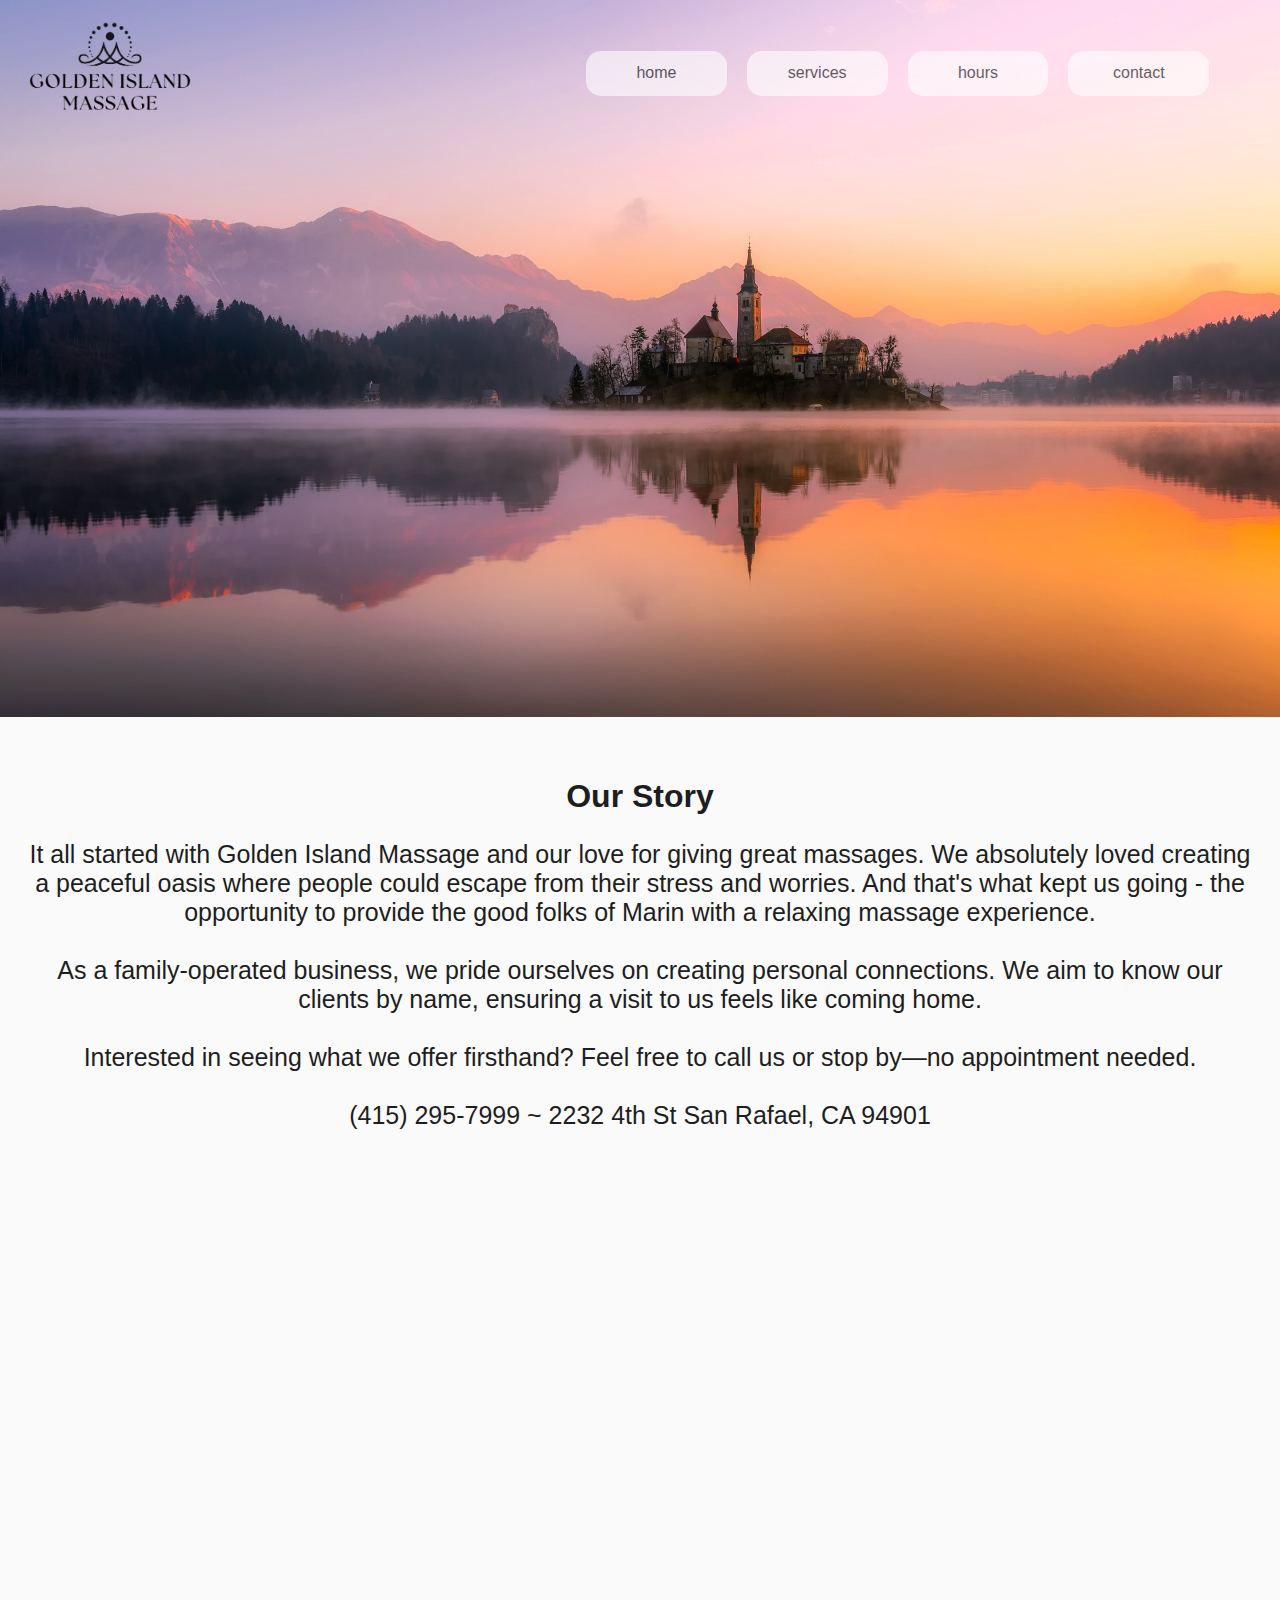
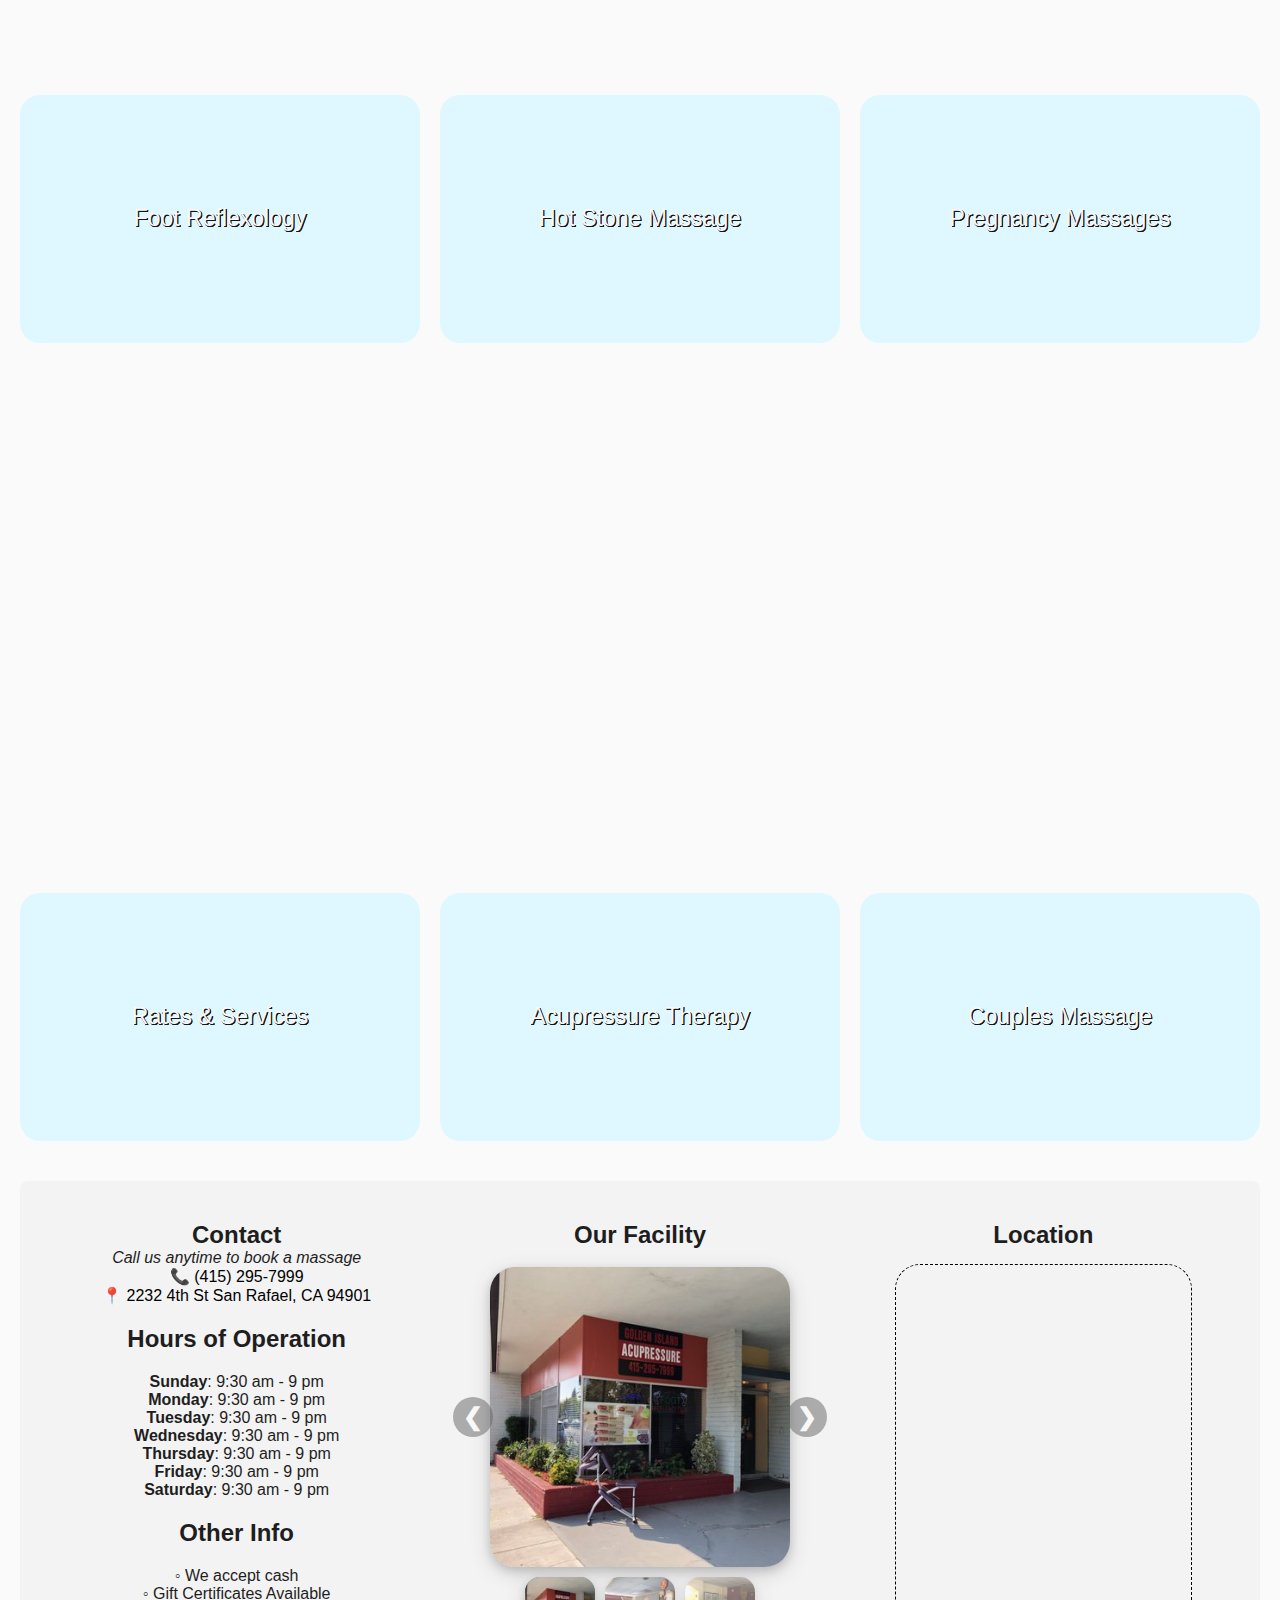
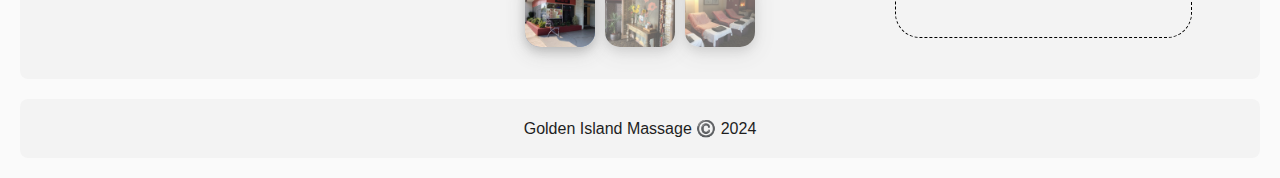
==== index.html @ fee181af "made improvements to favicon" ====
<!DOCTYPE html>
<html lang="en">

<head>
  <meta charset="UTF-8" />
  <meta name="viewport" content="width=device-width, initial-scale=1.0" />
  <title>Home - Golden Island Massage</title>
  <link rel="styleshhet" href="/frontend/css/carousel.css" />
  <link rel="stylesheet" href="/frontend/css/styles.css" />
  <link rel="icon" type="image/x-icon" href="/frontend/images/logo.ico" />
  <link rel="manifest" href="/frontend/images/favicon_io/site.webmanifest">
  <link rel="apple-touch-icon" href="/frontend/images/favicon_io/apple-touch-icon.png" /></head>

<body>

  <header class="header">
    <div class="logo">
      <a href="services.html" .html">
        <img src="/frontend/images/logo-thicker.png" class="logo" title="logo"></img>
      </a>
    </div>

    <div id="menu-2-container">
      <div class="menu-2-item" id="home"><a href="index.html">home</a></div>
      <div class="menu-2-item" id="rates"><a href="services.html">services</a></div>
      <div class="menu-2-item" id="hours"><a href="#hours-section">hours</a></div>
      <div class="menu-2-item" id="contact"><a href="#contact-section">contact</a></div>
      
    </div>

  </header>

  <nav role="navigation">
    <!-- Menu Toggle for Mobile View -->
    <div id="menuToggle">
      <input type="checkbox" title="Open the menu" />
      <span></span>
      <span></span>
      <span></span>
      <ul id="menu">
        <li><a href="index.html">Home</a></li>
        <li><a href="services.html">Services</a></li>
        <li><a href="services.html#foot">Prices</a></li>
        <li><a href="#hours-section">Hours</a></li>
        <li><a href="#contact-section">Contact</a></li>
        <li><a href="services.html#pregnancy">Reviews</a></li>
      </ul>

    </div>
  </nav>


  <main class="content">
    <div class="background-image"></div>
    <!-- TODO: Change this from a background
    image to just an image because it needs to resize with the image -->
    <section id="writing">
      <h1 style="text-align: center;">Our Story</h1>
      <p id="story">
        It all started with Golden Island Massage and our love for giving great massages. We absolutely loved creating a
        peaceful oasis where people could escape from their stress and worries. And that's what kept us going - the
        opportunity to provide the good folks of Marin with a relaxing massage experience.<br><br>

        As a family-operated business, we pride ourselves on creating personal connections. We aim to know our clients
        by name, ensuring a visit to us feels like coming home.<br><br>

        Interested in seeing what we offer firsthand? Feel free to call us or stop by—no appointment needed.<br><br>
        (415) 295-7999 ~ 2232 4th St San Rafael, CA 94901

      </p>
    </section>

    <section class="parallax-photo first-image">
      <!-- Parallax Photo Content -->
    </section>

    <section class="grid-container">
      <div class="grid-item" id="foot">
        <a href="services.html#foot" class="grid-link">Foot Reflexology</a>
      </div>
      <div class="grid-item" id="stone">
        <a href="services.html#stone" class="grid-link">Hot Stone Massage</a>
      </div>
      <div class="grid-item" id="chair">
        <a href="services.html#writing" class="grid-link">Pregnancy Massages</a>
      </div>
    </section>

    <section class="parallax-photo second-image">
      <!-- Content here -->
    </section>

    <section class="grid-container">
      <div class="grid-item" id="pregnancy">
        <a href="services.html#writing" class="grid-link">Rates & Services</a>
      </div>
      <div class="grid-item" id="acupressure">
        <a href="services.html#writing" class="grid-link">Acupressure Therapy</a>
      </div>
      <div class="grid-item" id="couple">
        <a href="services.html#writing" class="grid-link">Couples Massage</a>
      </div>
    </section>
  </main>

  <footer>
    <div class="footer-info">
      <div id="footer-grid-container">

        <div id="contact-card-location-grid-container">

          <section class="footer-grid-item footer-contact" id="contact-section">
            <h2>Contact</h2>
            <i>Call us anytime to book a massage</i><br>
            <a href="tel:+14152957739">📞 (415) 295-7999</a> <br>
            <a href="https://www.google.com/maps/search/?api=1&query=1920+4th+St,+San+Rafael,+CA+94901" rel="noopener"
              target="_blank">📍 2232 4th St San Rafael, CA 94901</a>
          </section>


          <section class="footer-grid-item footer-hours" id="hours-section">
            <h2>Hours of Operation</h2>
            <div id="footer-hours">
              <div><b>Sunday</b>: 9:30 am - 9 pm</div>
              <div><b>Monday</b>: 9:30 am - 9 pm</div>
              <div><b>Tuesday</b>: 9:30 am - 9 pm</div>
              <div><b>Wednesday</b>: 9:30 am - 9 pm</div>
              <div><b>Thursday</b>: 9:30 am - 9 pm</div>
              <div><b>Friday</b>: 9:30 am - 9 pm</div>
              <div><b>Saturday</b>: 9:30 am - 9 pm</div>
            </div>
          </section>

          <section class="footer-grid-item footer-hours">
            <h2>Other Info</h2>
            <div id="footer-hours">
              <div>◦ We accept cash</div>
              <div>◦ Gift Certificates Available</div>
            </div>
          </section>



          <!--           <section class="footer-grid-item">
            <h2>Gift Cards</h2>
            </section> -->

        </div>

        <section class="footer-grid-item">
          <h2>Our Facility</h2>

          <div id="product-description-wrapper">

            <div class="product-item carousel-add-to-cart">

              <div class="carousel">
                <div class="carousel-images">
                  <span class="arrow" id="prev" onclick="changeSlide(-1)">&#10094;</span>
                  <img src="/frontend/images/1.jpg" id="main-image" alt="Main Image">
                  <span class="arrow" id="next" onclick="changeSlide(1)">&#10095;</span>
                </div>

                <div class="thumbnail-container">
                  <img src="/frontend/images/1.jpg" class="thumbnail active" alt="Thumbnail 1"
                    onclick="changeImage(this)">
                  <img src="/frontend/images/2.jpg" class="thumbnail" alt="Thumbnail 2" onclick="changeImage(this)">
                  <img src="/frontend/images/3.jpg" class="thumbnail" alt="Thumbnail 3" onclick="changeImage(this)">
                  <!-- Add more thumbnails as needed -->
                </div>
              </div>

            </div>

          </div>
        </section>

        <section class="footer-grid-item">
          <h2>Location</h2>
          <iframe id="map"
            src="https://www.google.com/maps/embed?pb=!1m18!1m12!1m3!1d402562.83520368004!2d-123.07777404785158!3d37.976612391153715!2m3!1f0!2f0!3f0!3m2!1i1024!2i768!4f13.1!3m3!1m2!1s0x808597431df51143%3A0xab394f07d5cb4398!2sGolden%20Island%20Acupressure!5e0!3m2!1sen!2sus!4v1709774925244!5m2!1sen!2sus"
            referrerpolicy="no-referrer-when-downgrade"></iframe>
        </section>

      </div>

  </footer>

  <div id="copyright">Golden Island Massage ©️ 2024</div>

  <script defer src="/frontend/js/items.js"></script>

</body>

</html>
---- frontend/css/styles.css ----
/*
 * If you are thinking of using this in
 * production code, beware of the browser
 * prefixes.
 */

a:visited {
  color: black;
  text-decoration: none;
}

a {
  text-decoration: none;
}

a:-webkit-any-link {
  color: black;
}

body {
  margin: 0;
  padding: 0;
  /* make it look decent enough */
  background:#fafafa;
  color:#1e1e1e;
  font-family: "Avenir Next", "Avenir", sans-serif;
}

.header {
  width: 100%;
}

header {
  display: flex;
  justify-content: space-between;
  align-items: center;
  width: 100%;
}

.logo {
  width: 15vw;
  width: 200px;
  margin: 0 auto;
  z-index: 99;
  position: relative;
  transition: transform 0.3s ease;
  margin-left: 0px;
  top: 5px;
  left: 5px;
}

.logo:hover {
  cursor: pointer;
  transform:scale(1.03);
}


.content .background-image {
  position: relative;
  width: 100%;
  padding-top: 56.25%; /* This maintains a 16:9 aspect ratio */
  background-image: url('/frontend/images/field.jpg');
  background-size: cover; /* Cover ensures the background covers the area without distortion */
  background-position: center; /* Centers the background image */
  top: -119px;
  left: 0;
  z-index: 0;
}

#story {
  font-size: 25px; 
  text-align: center;
}

@media (max-width: 768px) {
/*   .logo {
    width: 100px;
    top: 55px;
    left: -2px;
  } */
  #story {
    font-size: 15px;
  }
}


#menu-2-container {
  width: 55vw;
  height: 45px;
  margin-top: 30px;
  position: relative;
  z-index: 999;
  display: flex;
  flex-direction: row;
  color: black;
  font-weight: 450;
}

.menu-2-item {
  width: 20%;
  margin: 0 10px;
  display: flex;
  justify-content: center;
  align-items: center;
  cursor: pointer;
  background-color: white;
  opacity: 0.6;
  border-radius: 15px;
  transition: opacity 0.5s ease, transform 0.3s ease;
}

.menu-2-item a {
  display: flex;
  justify-content: center;
  align-items: center;
  width: 100%;
  height: 100%;
  padding: 0 20px; /* Adjust padding to align text */
  color: black;
  text-decoration: none;
}

.menu-2-item:hover {
  background-color: white;
  opacity: 0.95;
  transform: scale(1.04);
}

.menu-2-item:hover a {
  color: black;
}

.menu-2-item a:visited {
  color: black;
}

@media (max-width: 900px) {
  .logo {
    margin-bottom: 0;
    z-index: 1;
    margin: 0 auto;
  }
  #menu-2-container {
    display: none;
  }
}
@media (max-width: 600px) {
  .logo {
    
  }
}




#menuToggle {
  display: block;
  position: fixed;
  top: 50px;
  right: 50px;
  z-index: 1;
  -webkit-user-select: none;
  user-select: none;
}

*/ #menuToggle a {
  text-decoration: none;
  color: black;
  transition: color 0.5s ease;
}

#menuToggle a:hover {
  color: rgb(121, 121, 121);
}

#menuToggle input {
  display: block;
  width: 40px;
  height: 32px;
  position: absolute;
  top: -7px;
  left: -5px;
  cursor: pointer;
  opacity: 0; /* hide this */
  z-index: 2; /* and place it over the hamburger */
  -webkit-touch-callout: none;
}

/* Just a quick hamburger */

#menuToggle span {
  display: block;
  width: 33px;
  height: 4px;
  margin-bottom: 5px;
  position: relative;
  background: #363636;
  border-radius: 3px;
  border-color: #1e1e1e;
  z-index: 1;
  transform-origin: 4px 0px;
  transition: transform 0.5s cubic-bezier(0.77, 0.2, 0.05, 1),
    background 0.5s cubic-bezier(0.77, 0.2, 0.05, 1), opacity 0.55s ease;
}

#menuToggle span:first-child {
  transform-origin: 0% 0%;
}

#menuToggle span:nth-last-child(2) {
  transform-origin: 0% 100%;
}

/* 
    * Transform all the slices of hamburger
    * into a crossmark.
    */
#menuToggle input:checked ~ span {
  opacity: 1;
  transform: rotate(45deg) translate(-2px, -1px);
  background: #232323;
}

/*
    * But let's hide the middle one.
    */
#menuToggle input:checked ~ span:nth-last-child(3) {
  opacity: 0;
  transform: rotate(0deg) scale(0.2, 0.2);
}

/*
    * Oh yeah and the last one should go the other direction
    */
#menuToggle input:checked ~ span:nth-last-child(2) {
  transform: rotate(-45deg) translate(0, -1px);
}

/*
    * Make this absolute positioned
    * at the top left of the screen
    */
#menu {
  position: absolute;
  width: 300px;
  height: 700px;
  margin: -100px 0 0 -220px;
  padding: 50px;
  padding-top: 125px;
  background: #ffffff;
  list-style-type: none;
  -webkit-font-smoothing: antialiased;
  /* to stop flickering of text in safari */
  transform-origin: 0% 0%;
  transform: translate(100%, 0);
  transition: transform 0.5s cubic-bezier(0.77, 0.2, 0.05, 1);
}

#menu li {
  padding: 10px 0;
  font-size: 22px;
}

/*
    * And let's slide it in from the left
    */
#menuToggle input:checked ~ ul {
  transform: none;
}

@media (min-width: 900px) {
  #menuToggle {
    display: none;
  }
  #menu {
    display: none;
  }
}

.content section {
  position: relative;
  padding: 20px;
}

#writing {
  margin-top: -100px;
}

.parallax-photo {
  /* Simple parallax effect */
  background-attachment: fixed;
  background-position: center;
  background-repeat: no-repeat;
  background-size: cover;
  height: 50vh; /* Adjust the height as needed */
  /* Add specific background images for each parallax section if necessary */
}

.parallax-photo.first-image {
  background-image: url('/frontend/images/sunset.jpg');
  background-size: cover;
  background-position: center; /* Adjusts the focal point of the image */
}

.parallax-photo.second-image {
  background-image: url('/frontend/images/lily.jpg');
  background-size: cover;
  background-position: center; /* Adjusts the focal point of the image */
}

/* Media query for devices with a max-width of 768px (typical breakpoint for tablets and down) */
@media (max-width: 675px) {
  .parallax-photo.first-image, .parallax-photo.second-image {
      background-attachment: scroll;
      background-size: contain; 
      background-repeat: no-repeat; 
  }

}

.grid-container {
  width: 100vw;
  height: 32vh;
  display: grid;
  grid-template-columns: repeat(3, 1fr);
  margin: 10px 0 10px 0;
  gap: 20px;
  box-sizing: border-box;
  text-align: center;
}

.grid-item {
  width: 100%;
  height: 100%;
  background-color: rgb(223, 248, 255) !important;
  color: rgb(248, 248, 248);
  text-align: center;
  display: flex;
  justify-content: center;
  align-items: center;
  border-radius: 20px;
  cursor: pointer;
  transition: all 0.3s ease;
  font-weight: 500;
  font-size: 23px;
  text-shadow: 1px 1px 0 #151515,  
  1px 1px 0 #151515,
  1px 1px 0 #151515,
  1px 1px 0 #151515;
}

.grid-item:hover {
  transform: scale(1.03);
  box-shadow: 6px 3px 10px rgba(0, 13, 16, 0.2);
}

@media screen and (max-width: 900px) {
  .grid-container {
    grid-template-columns: 1fr;
    height: 85vh;
  }
  .grid-item {
    width: 100%
  }
}

.grid-item#foot {
  background-image: url('/frontend/images/foot1.jpg');
  background-size: cover;
  background-position: center 40%;
}

.grid-item#stone {
  background-image: url('/frontend/images/stone.jpg');
  background-size: cover;
  background-position: center 40%;
}

.grid-item#chair {
  background-image: url('/frontend/images/pregnancy.jpg');
  background-size: cover;
  background-position: center 80%;
}

.grid-item#pregnancy {
  background-image: url('/frontend/images/rates.jpg');
  background-size: cover;
  background-position: center 40%;
}

.grid-item#acupressure {
  background-image: url('/frontend/images/acupressure.jpg');
  background-size: cover;
  background-position: center 45%;
}

.grid-item#couple {
  background-image: url('/frontend/images/couples.jpg');
  background-size: cover;
  background-position: center 60%;
}

/* Slideshow container */
.slideshow-container {
  max-width: 1000px;
  position: relative;
  margin: auto;
  box-shadow: 0 4px 8px 0 rgba(0,0,0,0.2); /* Add shadow for modern effect */
  border-radius: 4px; /* Rounded corners for modern effect */
}

/* Hide the images by default */
.mySlides {
  display: none;
}

/* Next and previous buttons */
.prev, .next {
  cursor: pointer;
  position: absolute;
  top: 50%;
  transform: translateY(-50%);
  width: auto;
  padding: 7px;
  color: #fff;
  font-weight: bold;
  font-size: 18px;
  transition: 0.6s ease;
  border-radius: 7px;
  -webkit-user-select: none;
  -moz-user-select: none;
  -ms-user-select: none;
  user-select: none;
  background-color: #2560e8; /* Ensure buttons are visible */
  opacity: 0.6; /* Slightly transparent for modern look */
}

/* Position the "next button" to the right */
.next {
  right: 0;
  border-radius: 7px 0 0 7px;
}

/* Position the "prev button" to the left */
.prev {
  left: 0;
  border-radius: 0 7px 7px 0;
}

/* Show the buttons on hover */
.prev:hover, .next:hover {
  opacity: 0.8;
}

/* Caption text */
.text {
  color: #f2f2f2;
  font-size: 15px;
  padding: 8px 12px;
  position: absolute;
  bottom: 8px;
  width: 100%;
  text-align: center;
  background-color: rgba(0, 0, 0, 0.4); /* Caption background */
}

/* Number text (1/3 etc) */
.numbertext {
  color: #f2f2f2;
  font-size: 12px;
  padding: 8px 12px;
  position: absolute;
  top: 0;
}

/* The dots/bullets/indicators */
.dot {
  cursor: pointer;
  height: 15px;
  width: 15px;
  margin: 0 2px;
  background-color: #ececec;
  border-radius: 50%;
  display: inline-block;
  transition: background-color 0.6s ease;
}

.active, .dot:hover {
  background-color: #769bc8;
}

/* Fading animation */
/* .fade {
  animation-name: fade;
  animation-duration: 1.5s;
}

@keyframes fade {
  from {opacity: .4}
  to {opacity: .8}
} */

/* Responsive layout - makes the slideshow container fit in the screen */
@media only screen and (max-width: 300px) {
  .prev, .next, .text {font-size: 11px}
}

.footer-info {
  background: #f3f3f3;
  padding: 20px;
  text-align: center;
  margin: 20px;
  border-radius: 8px;
}

.footer-info section {
  margin-bottom: 20px;
}

#footer-grid-container {
  display: grid;
  grid-template-columns: repeat(3, 1fr);
  grid-template-rows: repeat(2, auto);
  gap: 10px;
}

.footer-grid-item {
  text-align: center;
}

.footer-contact, .footer-hours {
  text-align: center;
}

.footer-contact h2 {
  margin-bottom: 0px;
}

@media screen and (max-width: 768px) {
  #footer-grid-container {
    grid-template-columns: 1fr;
    grid-template-rows: repeat(2, auto);
  }

  .footer-contact, .footer-hours {
    text-align: center;
  }
}

#map {
  width:75%;
  height: 87%; 
  border: 1px dashed black;
  border-radius: 25px;
  margin: 20px;
  margin-top: -5px;
  background-color: #f3f3f3;
}

#hours {
  list-style-type: none;
}

#copyright {
  display: flex;
  align-items: center;
  justify-content: center;
  border-radius: 8px;
  padding: 20px 20px 20px 20px;
  margin: 20px;
  background: #f3f3f3;
}











#product-description-wrapper {
  display: grid;
  grid-template-columns: 1fr; /* 1 high, 2 wide */
  grid-template-rows: auto auto; /* height set automatically */
  gap: 20px; /* space between grid items */
  justify-content: space-around; /* this will space out the grid items */
  width: 100%;
  align-items: center;
  margin-top: -40px;
}

.product-item {
  /* additional styles if needed */
  height: 80%;
  font-family: 'Times New Roman', Times, serif;
}

/* Smaller screen: 2 high and 1 wide */
@media (max-width: 900px) {
  #product-description-wrapper {
      grid-template-columns: 1fr; /* 2 high, 1 wide */
      grid-template-rows: auto auto; /* explicit two rows */
  }
}

#jessie-item-1-product-description {
  font-size: 40px;
  width: 100%;
  align-content: center;
  justify-self: center;
}

#product-paragraph {
  margin-top: 70px;
  font-size: 16px;
  width: 90%;
}

/* Style adjustments for buttons and other elements if needed */

.carousel {
  text-align: center;
}

.carousel-images {
  margin-bottom: 10px;
  position: relative;
  display: inline-block;
  width: 100%;
  display: flex;
  align-items: center;
  justify-content: center;
}

#main-image {
  width: 80%;
  max-width: 300px;
  height: auto;
  border-radius: 25px;
  box-shadow: 0 4px 8px 0 rgba(67, 67, 67, 0.2), 0 6px 20px 0 rgba(67, 67, 67, 0.19); /* Multi-layered shadow for depth */
}

.thumbnail-container {
  display: flex;
  justify-content: center;
}

.thumbnail {
  max-width: 70px;
  height: auto;
  cursor: pointer;
  opacity: 0.6;
  margin: 0 5px;
  transition: opacity 0.3s;
  border-radius: 15px;
  box-shadow: 0 4px 8px 0 rgba(67, 67, 67, 0.2), 0 6px 20px 0 rgba(67, 67, 67, 0.19); /* Multi-layered shadow for depth */
}

.thumbnail:hover,
.thumbnail.active {
  opacity: 1;
}

.arrow {
  cursor: pointer;
  position: absolute;
  top: 50%;
  width: 40px; /* Arrow size can be adjusted */
  height: 40px; /* Arrow size can be adjusted */
  margin-top: -20px; /* Half of height to center vertically */
  color: #fff;
  font-weight: bold;
  font-size: 24px;
  transition: background-color 0.2s ease, opacity 0.35s ease;
  border-radius: 50%;
  background-color: #656565; /* Light grey background */
  text-align: center;
  line-height: 40px; /* To vertically align the arrow symbol, should match the height */
  opacity: 0.5; /* Starting opacity */
  border: none;
  -webkit-user-select: none;
  user-select: none;

}

#prev {
  left: 10px; /* Adjust as necessary to position inside the main image */
}

#next {
  right: 10px; /* Adjust as necessary to position inside the main image */
}

.arrow:hover {
  background-color: #676767; /* Darker grey on hover */
  opacity: 0.8; /* Full opacity on hover */
}

#main-image {
  width: 100%;
  height: auto;
  display: block; /* Removes bottom margin/whitespace */
}

.grid-link {
  display: block;
  width: 100%;
  height: 100%;
  display: flex;
  color: rgb(248, 248, 248) !important;
  justify-content: center;
  align-items: center;
  text-decoration: none; /* Optional: removes the underline from links */
  color: inherit; /* Optional: ensures the link color is inherited from the parent */
}


#service-descriptions {
  margin-top: 20px;
}

.service-description {
  margin-bottom: 20px;
}

.service-description h3 {
  font-size: 1.5em;
  color: #333;
}

.service-description p {
  font-size: 1em;
  color: #666;
}


.service-grid {
  display: grid;
  grid-template-columns: repeat(2, 1fr); /* Creates two columns of equal width */
  gap: 20px; /* Space between columns and rows */
  max-width: 1200px; /* Maximum width of the grid */
  margin: auto; /* Centers the grid in the parent element */
}

.service-description {
  background-color: #fff; /* White background for each service */
  padding: 20px; /* Padding inside each service box */
  box-shadow: 0 2px 5px rgba(0, 0, 0, 0.1); /* Subtle shadow for depth */
  border-radius: 4px; /* Rounded corners */
}

.service-description h3 {
  font-size: 1.2em;
  color: #333;
  margin-bottom: 10px;
text-align: center;
}


.service-description p {
  font-size: 1em;
  color: #666;
  text-align: center;
}

/* Responsive layout for smaller screens */
@media (max-width: 900px) {
  .service-grid {
    grid-template-columns: 1fr; /* One column on smaller screens */
  }
  .service-description {
    margin: 0 30px 0 30px;
  }
}
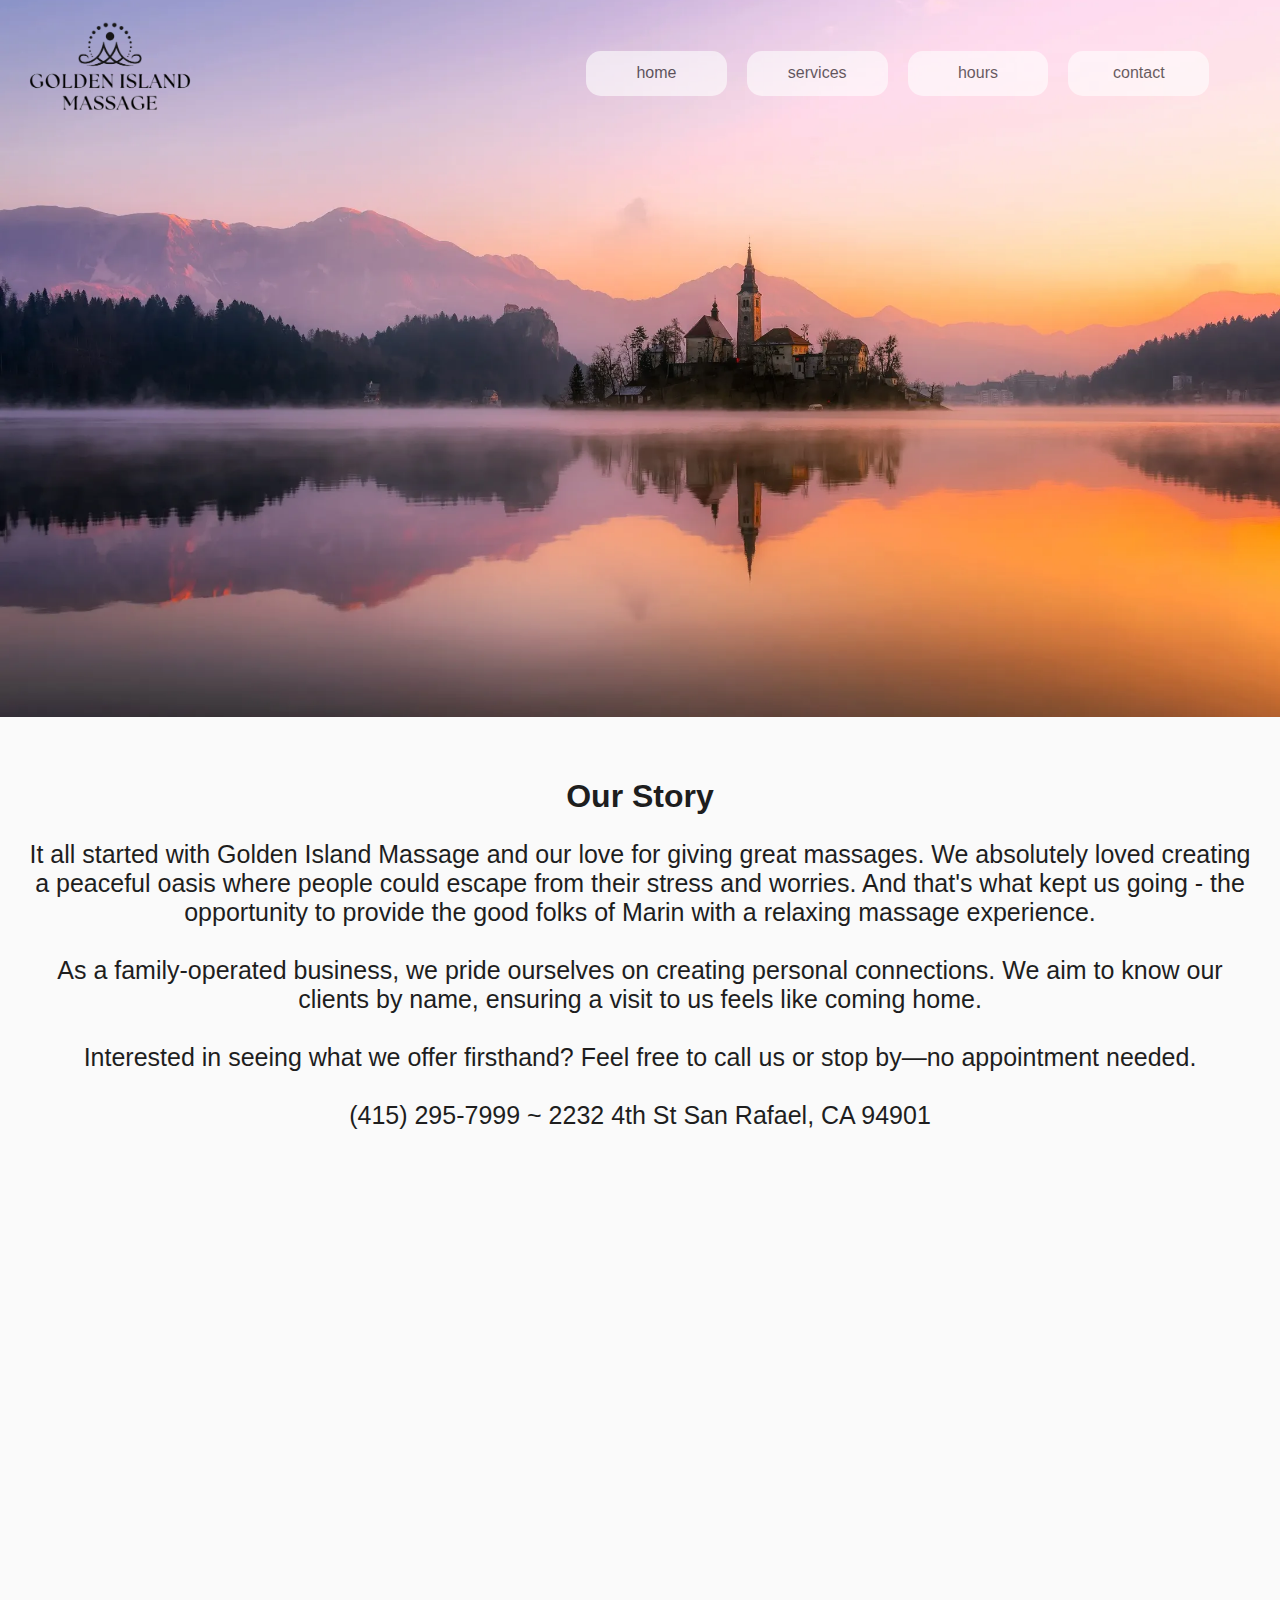
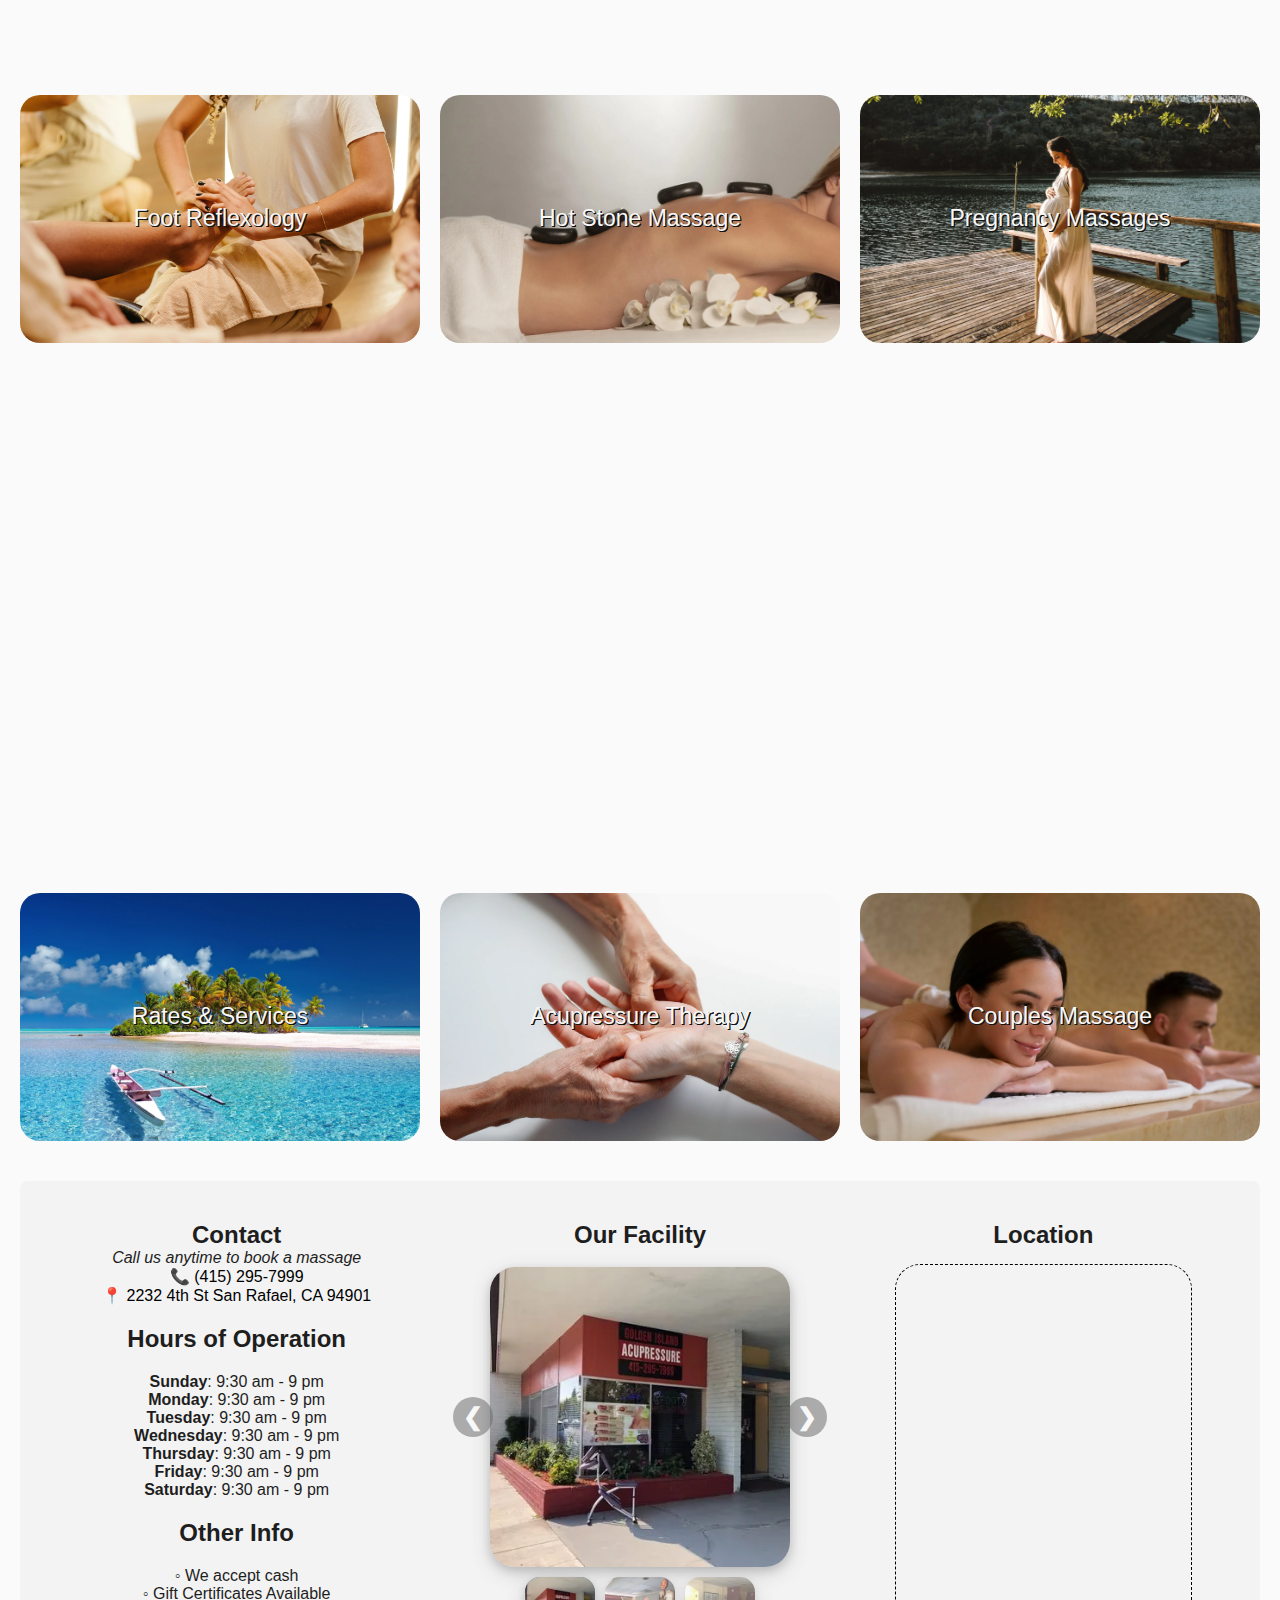
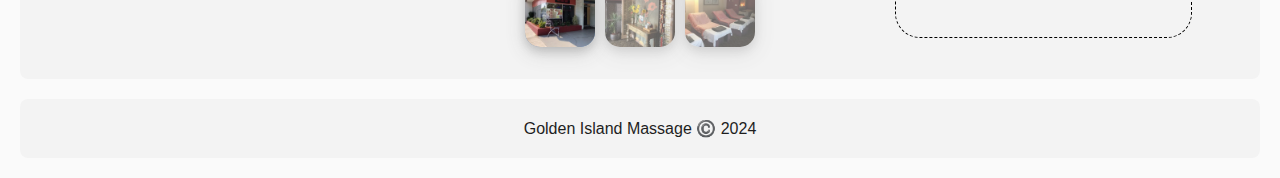
==== commit 4b82c6ec: "all images to webp" ====
--- a/index.html
+++ b/index.html
@@ -4,19 +4,81 @@
 <head>
   <meta charset="UTF-8" />
   <meta name="viewport" content="width=device-width, initial-scale=1.0" />
-  <title>Home - Golden Island Massage</title>
-  <link rel="styleshhet" href="/frontend/css/carousel.css" />
+  <title>Home | Golden Island Massage</title>
+  <link rel="canonical" href="https://goldenislandmassagesanrafael.com/" />
+  <meta property="og:title" content="Golden Island Massage San Rafael: Rejuvenating Therapeutic Massages for Wellness & Relaxation" />
+  <meta property="og:type" content="website" />
+  <meta property="og:url" content="https://www.goldenislandmassagesanrafael.com/" />
+  <meta property="og:image" content="https://www.goldenislandmassagesanrafael.com/frontend/images/3.webp" />
+  <meta name="twitter:card" content="summary_large_image" />
+  <meta name="twitter:title" content="Golden Island Massage San Rafael: Rejuvenating Therapeutic Massages for Wellness & Relaxation" />
+  <meta name="twitter:description" content="Experience relaxation at Golden Island Massage San Rafael with our therapeutic massages. Visit us to relieve stress and enhance your health." />
+  <meta name="twitter:image" content="https://www.goldenislandmassagesanrafael.com/frontend/images/favicon_io/apple-touch-icon.png" />
+  <meta name="robots" content="index, follow" />
+  <meta name="author" content="Golden Island Massage San Rafael" />
+  <meta name="description" content="Relax and rejuvenate at Golden Island Massage in San Rafael. Discover a serene oasis offering a variety of massage experiences, including deep tissue, hot stone accupressure, and more. Escape the everyday and experience utmost tranquility in the heart of San Rafael.">
+  <meta name="title" content="Golden Island Massage San Rafael: Rejuvenating Therapeutic Massages for Wellness & Relaxation">
+  <meta name="keywords" content="Golden Island Massage, massage therapy, massage in San Rafael, wellness, relaxation, therapeutic massage, deep tissue, hot stone therapy, accupressure, body treatments, chair massages, body massage, couples massage, pregnancy massage, foot massage, foot reflexology, massage therapy, San Rafael spa, health, tranquility, stress relief, muscle relaxation, pain relief, massage near me, local massage">
+  <meta property="og:description" content="Experience relaxation and rejuvenation at Golden Island Massage San Rafael, your destination for therapeutic and soothing massage treatments. Our skilled therapists are dedicated to providing personalized care to promote your well-being. Escape to a tranquil environment and enjoy a range of massage services designed to alleviate stress and enhance your health.">
+  <link rel="stylesheet" href="/frontend/css/carousel.css" />
   <link rel="stylesheet" href="/frontend/css/styles.css" />
-  <link rel="icon" type="image/x-icon" href="/frontend/images/logo.ico" />
-  <link rel="manifest" href="/frontend/images/favicon_io/site.webmanifest">
-  <link rel="apple-touch-icon" href="/frontend/images/favicon_io/apple-touch-icon.png" /></head>
+  <link rel="apple-touch-icon" sizes="180x180" href="/apple-touch-icon.png">
+<link rel="icon" type="image/png" sizes="32x32" href="/favicon-32x32.png">
+<link rel="icon" type="image/png" sizes="16x16" href="/favicon-16x16.png">
+<link rel="manifest" href="/site.webmanifest">
+<meta name="msapplication-TileColor" content="#da532c">
+<meta name="theme-color" content="#ffffff">
+<!--   <link rel="icon" type="image/x-icon" href="/frontend/images/favicon_io/favicon.ico" />
+  <link rel="manifest" href="/frontend/images/favicon_io/site.webmanifest" />
+  <link rel="apple-touch-icon" href="/frontend/images/favicon_io/apple-touch-icon.png" /> -->
+  <script type="application/ld+json">
+    {
+      "@context": "http://schema.org",
+      "@type": "LocalBusiness",
+      "name": "Golden Island Massage San Rafael",
+      "image": "https://www.goldenislandmassagesanrafael.com/frontend/images/favicon_io/apple-touch-icon.png",
+      "@id": "https://www.goldenislandmassagesanrafael.com/",
+      "url": "https://www.goldenislandmassagesanrafael.com/",
+      "telephone": "415-295-7999",
+      "address": {
+        "@type": "PostalAddress",
+        "streetAddress": "2232 4th St",
+        "addressLocality": "San Rafael",
+        "postalCode": "94901",
+        "addressCountry": "US"
+      },
+      "geo": {
+        "@type": "GeoCoordinates",
+        "latitude": 37.976670,
+        "longitude": -122.550440 
+      },
+      "openingHoursSpecification": [
+        {
+          "@type": "OpeningHoursSpecification",
+          "dayOfWeek": [
+            "Monday",
+            "Tuesday",
+            "Wednesday",
+            "Thursday",
+            "Friday",
+            "Saturday",
+            "Sunday"
+          ],
+          "opens": "9:30",
+          "closes": "21:00"
+        }
+      ]
+    }
+    </script>
+    
+</head>
 
 <body>
 
   <header class="header">
     <div class="logo">
       <a href="services.html" .html">
-        <img src="/frontend/images/logo-thicker.png" class="logo" title="logo"></img>
+        <img src="/frontend/images/logo-thicker.webp" class="logo" title="logo"></img>
       </a>
     </div>
 
@@ -157,15 +219,15 @@
               <div class="carousel">
                 <div class="carousel-images">
                   <span class="arrow" id="prev" onclick="changeSlide(-1)">&#10094;</span>
-                  <img src="/frontend/images/1.jpg" id="main-image" alt="Main Image">
+                  <img src="/frontend/images/1.webp" id="main-image" alt="Main Image">
                   <span class="arrow" id="next" onclick="changeSlide(1)">&#10095;</span>
                 </div>
 
                 <div class="thumbnail-container">
-                  <img src="/frontend/images/1.jpg" class="thumbnail active" alt="Thumbnail 1"
+                  <img src="/frontend/images/1.webp" class="thumbnail active" alt="Thumbnail 1"
                     onclick="changeImage(this)">
-                  <img src="/frontend/images/2.jpg" class="thumbnail" alt="Thumbnail 2" onclick="changeImage(this)">
-                  <img src="/frontend/images/3.jpg" class="thumbnail" alt="Thumbnail 3" onclick="changeImage(this)">
+                  <img src="/frontend/images/2.webp" class="thumbnail" alt="Thumbnail 2" onclick="changeImage(this)">
+                  <img src="/frontend/images/3.webp" class="thumbnail" alt="Thumbnail 3" onclick="changeImage(this)">
                   <!-- Add more thumbnails as needed -->
                 </div>
               </div>
--- a/frontend/css/styles.css
+++ b/frontend/css/styles.css
@@ -59,7 +59,7 @@
   position: relative;
   width: 100%;
   padding-top: 56.25%; /* This maintains a 16:9 aspect ratio */
-  background-image: url('/frontend/images/field.jpg');
+  background-image: url('/frontend/images/field.webp');
   background-size: cover; /* Cover ensures the background covers the area without distortion */
   background-position: center; /* Centers the background image */
   top: -119px;
@@ -297,13 +297,13 @@
 }
 
 .parallax-photo.first-image {
-  background-image: url('/frontend/images/sunset.jpg');
+  background-image: url('/frontend/images/sunset.webp');
   background-size: cover;
   background-position: center; /* Adjusts the focal point of the image */
 }
 
 .parallax-photo.second-image {
-  background-image: url('/frontend/images/lily.jpg');
+  background-image: url('/frontend/images/lily.webp');
   background-size: cover;
   background-position: center; /* Adjusts the focal point of the image */
 }
@@ -365,37 +365,37 @@
 }
 
 .grid-item#foot {
-  background-image: url('/frontend/images/foot1.jpg');
+  background-image: url('/frontend/images/foot1.webp');
   background-size: cover;
   background-position: center 40%;
 }
 
 .grid-item#stone {
-  background-image: url('/frontend/images/stone.jpg');
+  background-image: url('/frontend/images/stone.webp');
   background-size: cover;
   background-position: center 40%;
 }
 
 .grid-item#chair {
-  background-image: url('/frontend/images/pregnancy.jpg');
+  background-image: url('/frontend/images/pregnancy.webp');
   background-size: cover;
   background-position: center 80%;
 }
 
 .grid-item#pregnancy {
-  background-image: url('/frontend/images/rates.jpg');
+  background-image: url('/frontend/images/rates.webp');
   background-size: cover;
   background-position: center 40%;
 }
 
 .grid-item#acupressure {
-  background-image: url('/frontend/images/acupressure.jpg');
+  background-image: url('/frontend/images/acupressure.webp');
   background-size: cover;
   background-position: center 45%;
 }
 
 .grid-item#couple {
-  background-image: url('/frontend/images/couples.jpg');
+  background-image: url('/frontend/images/couples.webp');
   background-size: cover;
   background-position: center 60%;
 }
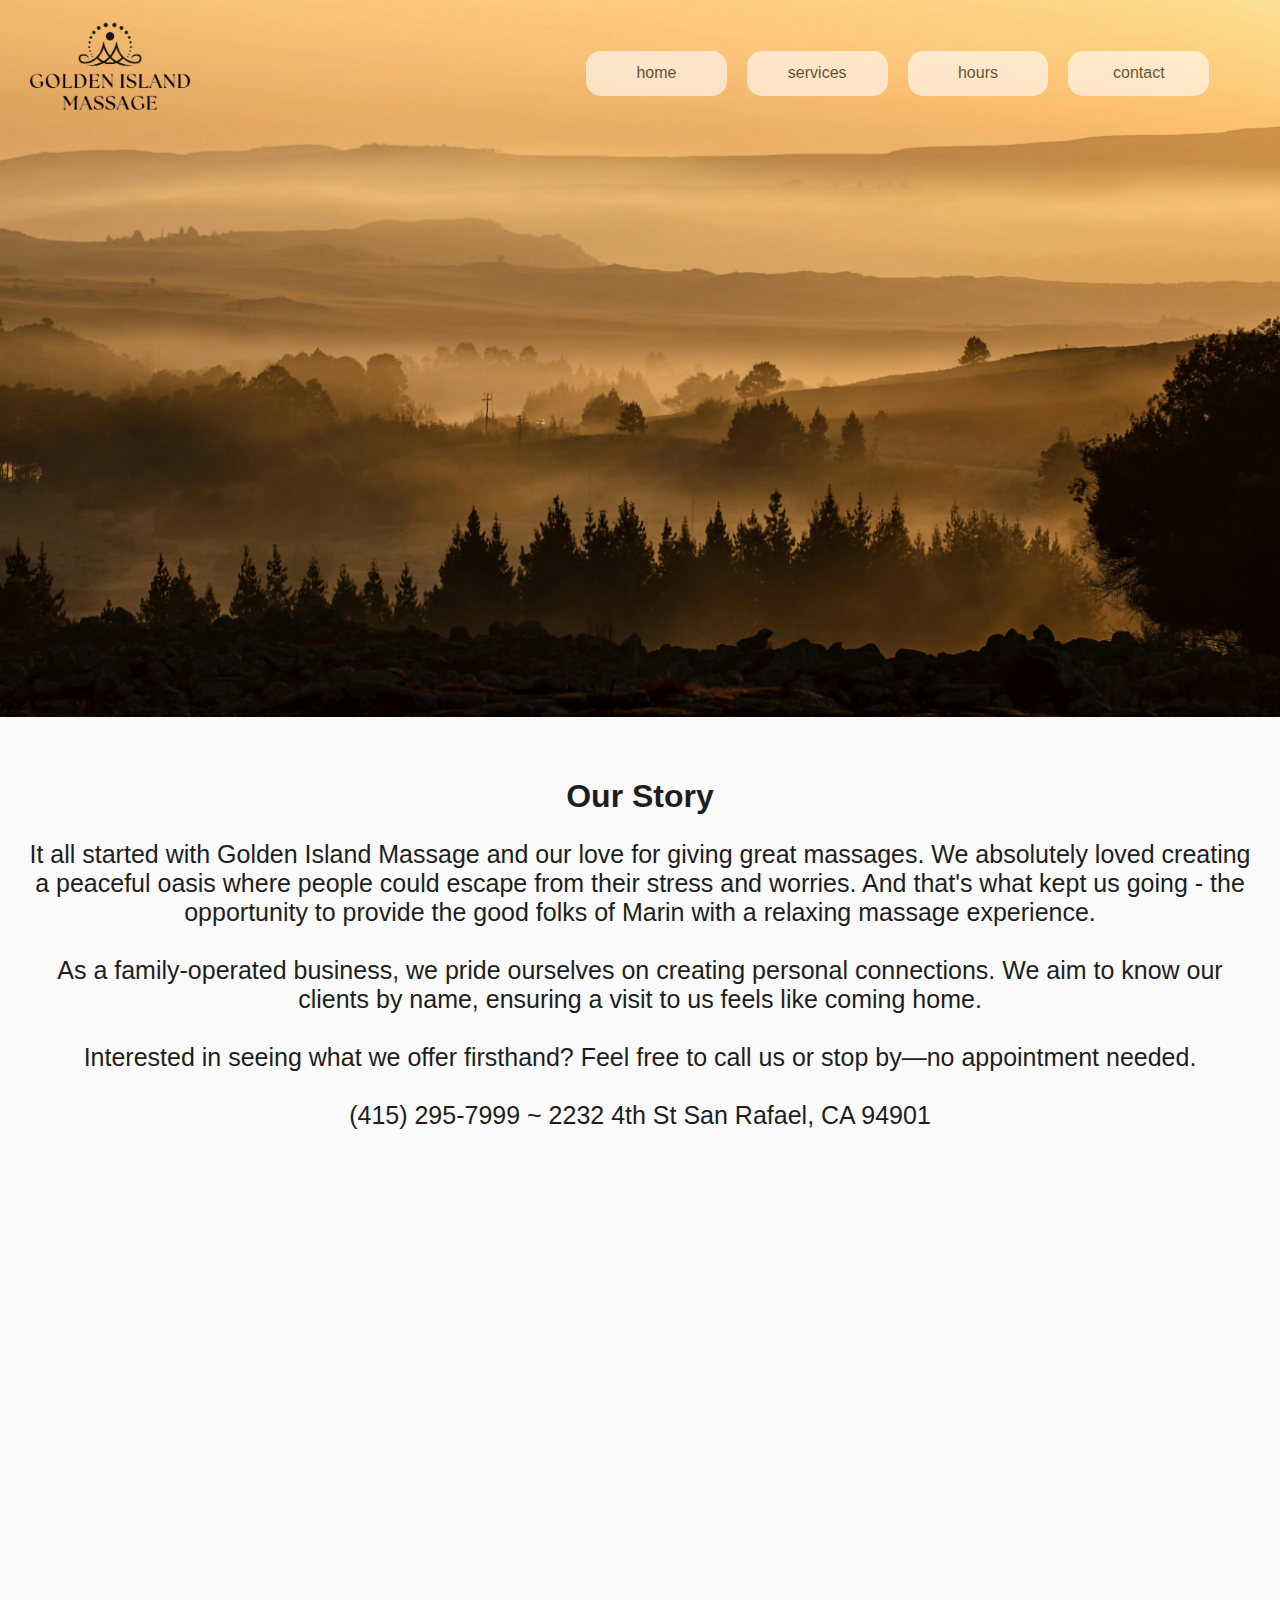
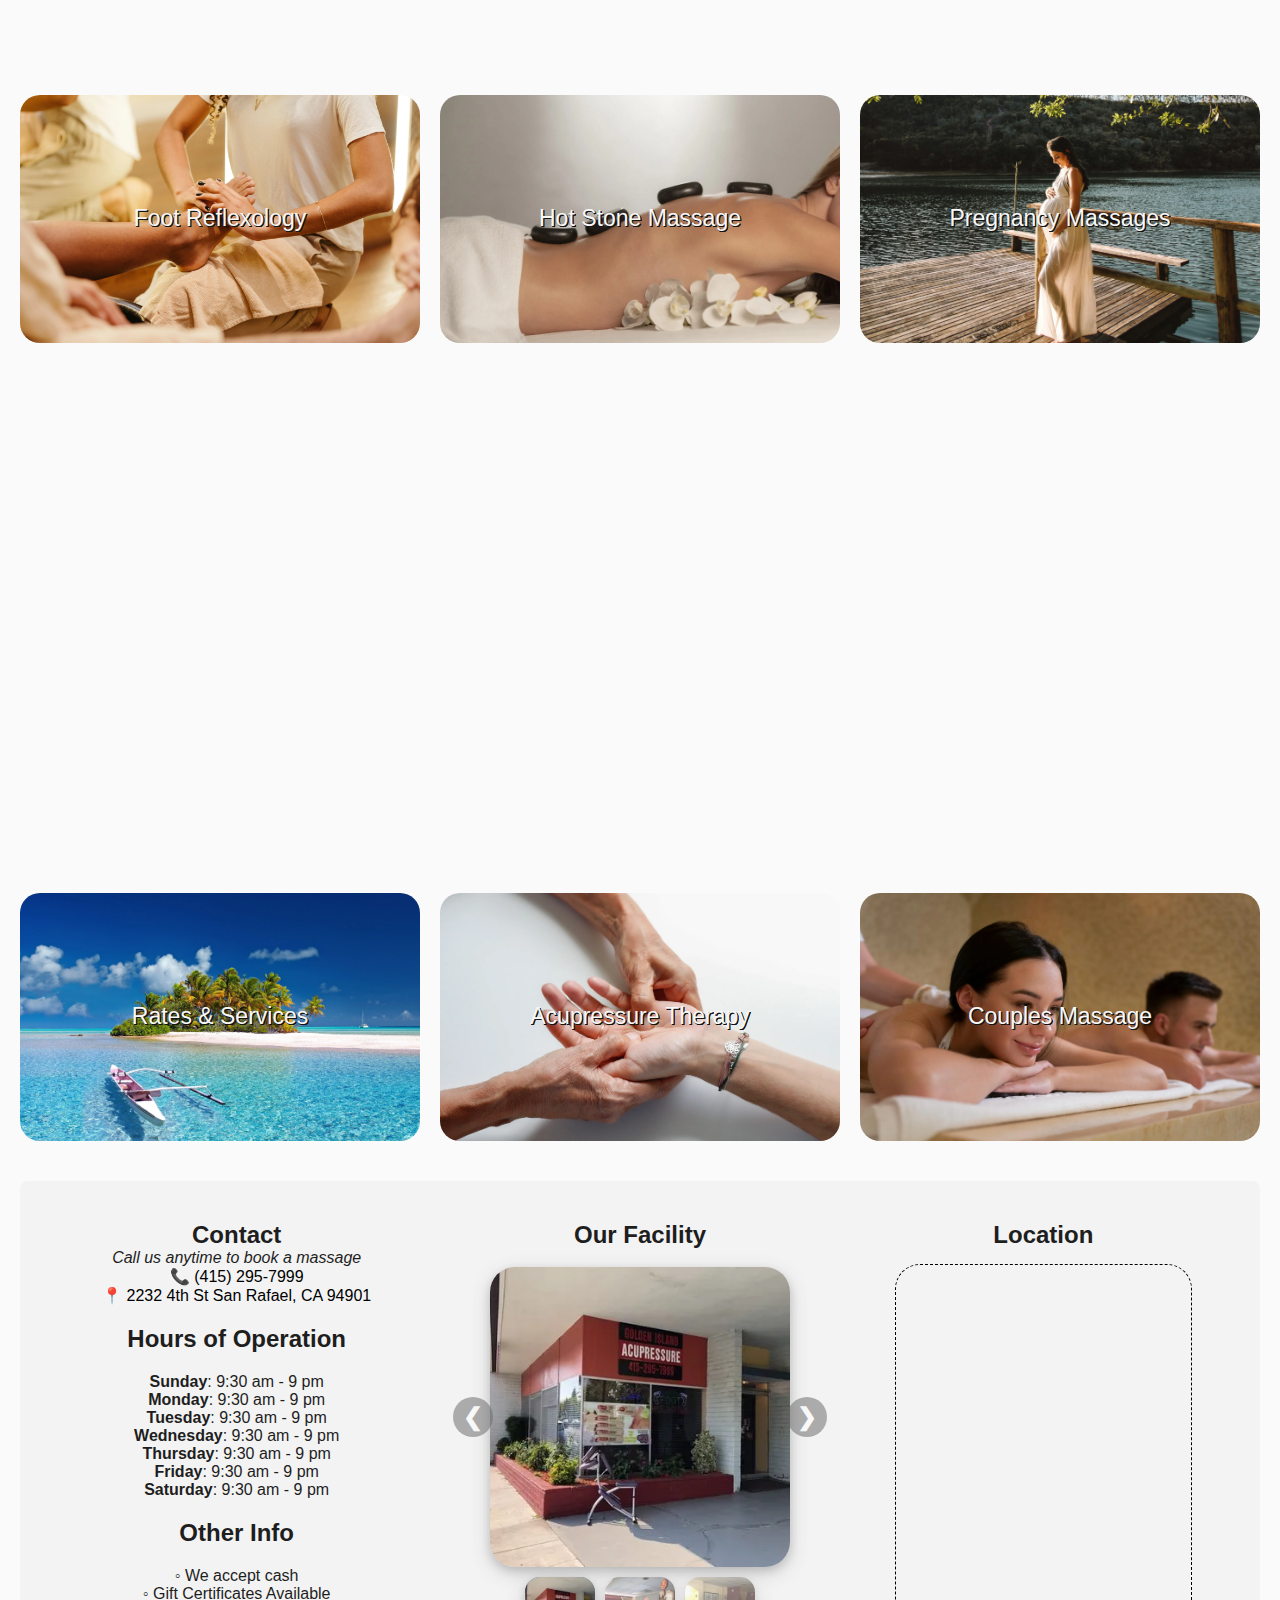
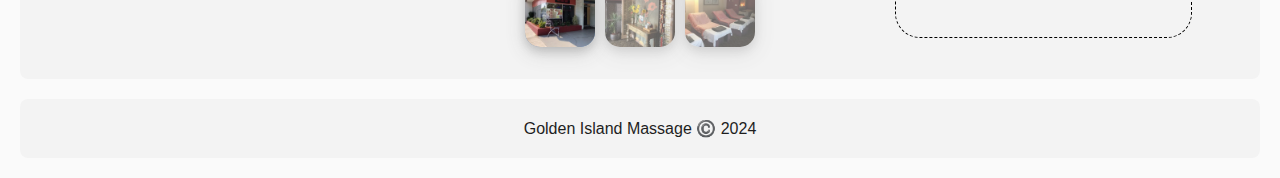
==== commit 0b1cb4ea: "fixed phone number" ====
--- a/index.html
+++ b/index.html
@@ -23,8 +23,8 @@
   <link rel="stylesheet" href="/frontend/css/carousel.css" />
   <link rel="stylesheet" href="/frontend/css/styles.css" />
   <link rel="apple-touch-icon" sizes="180x180" href="/apple-touch-icon.png">
-<link rel="icon" type="image/png" sizes="32x32" href="/favicon-32x32.png">
-<link rel="icon" type="image/png" sizes="16x16" href="/favicon-16x16.png">
+<link rel="icon" type="image/png" sizes="32x32" href="/golden-island-massage-favicon-32x32.png">
+<link rel="icon" type="image/png" sizes="16x16" href="/golden-island-massage-favicon-16x16.png">
 <link rel="manifest" href="/site.webmanifest">
 <meta name="msapplication-TileColor" content="#da532c">
 <meta name="theme-color" content="#ffffff">
@@ -39,6 +39,7 @@
       "image": "https://www.goldenislandmassagesanrafael.com/frontend/images/favicon_io/apple-touch-icon.png",
       "@id": "https://www.goldenislandmassagesanrafael.com/",
       "url": "https://www.goldenislandmassagesanrafael.com/",
+      "logo": "https://www.goldenislandmassagesanrafael.com/golden-island-massage-favicon-32x32.png",
       "telephone": "415-295-7999",
       "address": {
         "@type": "PostalAddress",
@@ -174,7 +175,7 @@
           <section class="footer-grid-item footer-contact" id="contact-section">
             <h2>Contact</h2>
             <i>Call us anytime to book a massage</i><br>
-            <a href="tel:+14152957739">📞 (415) 295-7999</a> <br>
+            <a href="tel:+14152957999">📞 (415) 295-7999</a> <br>
             <a href="https://www.google.com/maps/search/?api=1&query=1920+4th+St,+San+Rafael,+CA+94901" rel="noopener"
               target="_blank">📍 2232 4th St San Rafael, CA 94901</a>
           </section>
--- a/frontend/css/styles.css
+++ b/frontend/css/styles.css
@@ -59,7 +59,7 @@
   position: relative;
   width: 100%;
   padding-top: 56.25%; /* This maintains a 16:9 aspect ratio */
-  background-image: url('/frontend/images/field.webp');
+  background-image: url('/frontend/images/lily.webp');
   background-size: cover; /* Cover ensures the background covers the area without distortion */
   background-position: center; /* Centers the background image */
   top: -119px;
@@ -303,7 +303,7 @@
 }
 
 .parallax-photo.second-image {
-  background-image: url('/frontend/images/lily.webp');
+  background-image: url('/frontend/images/field.webp');
   background-size: cover;
   background-position: center; /* Adjusts the focal point of the image */
 }
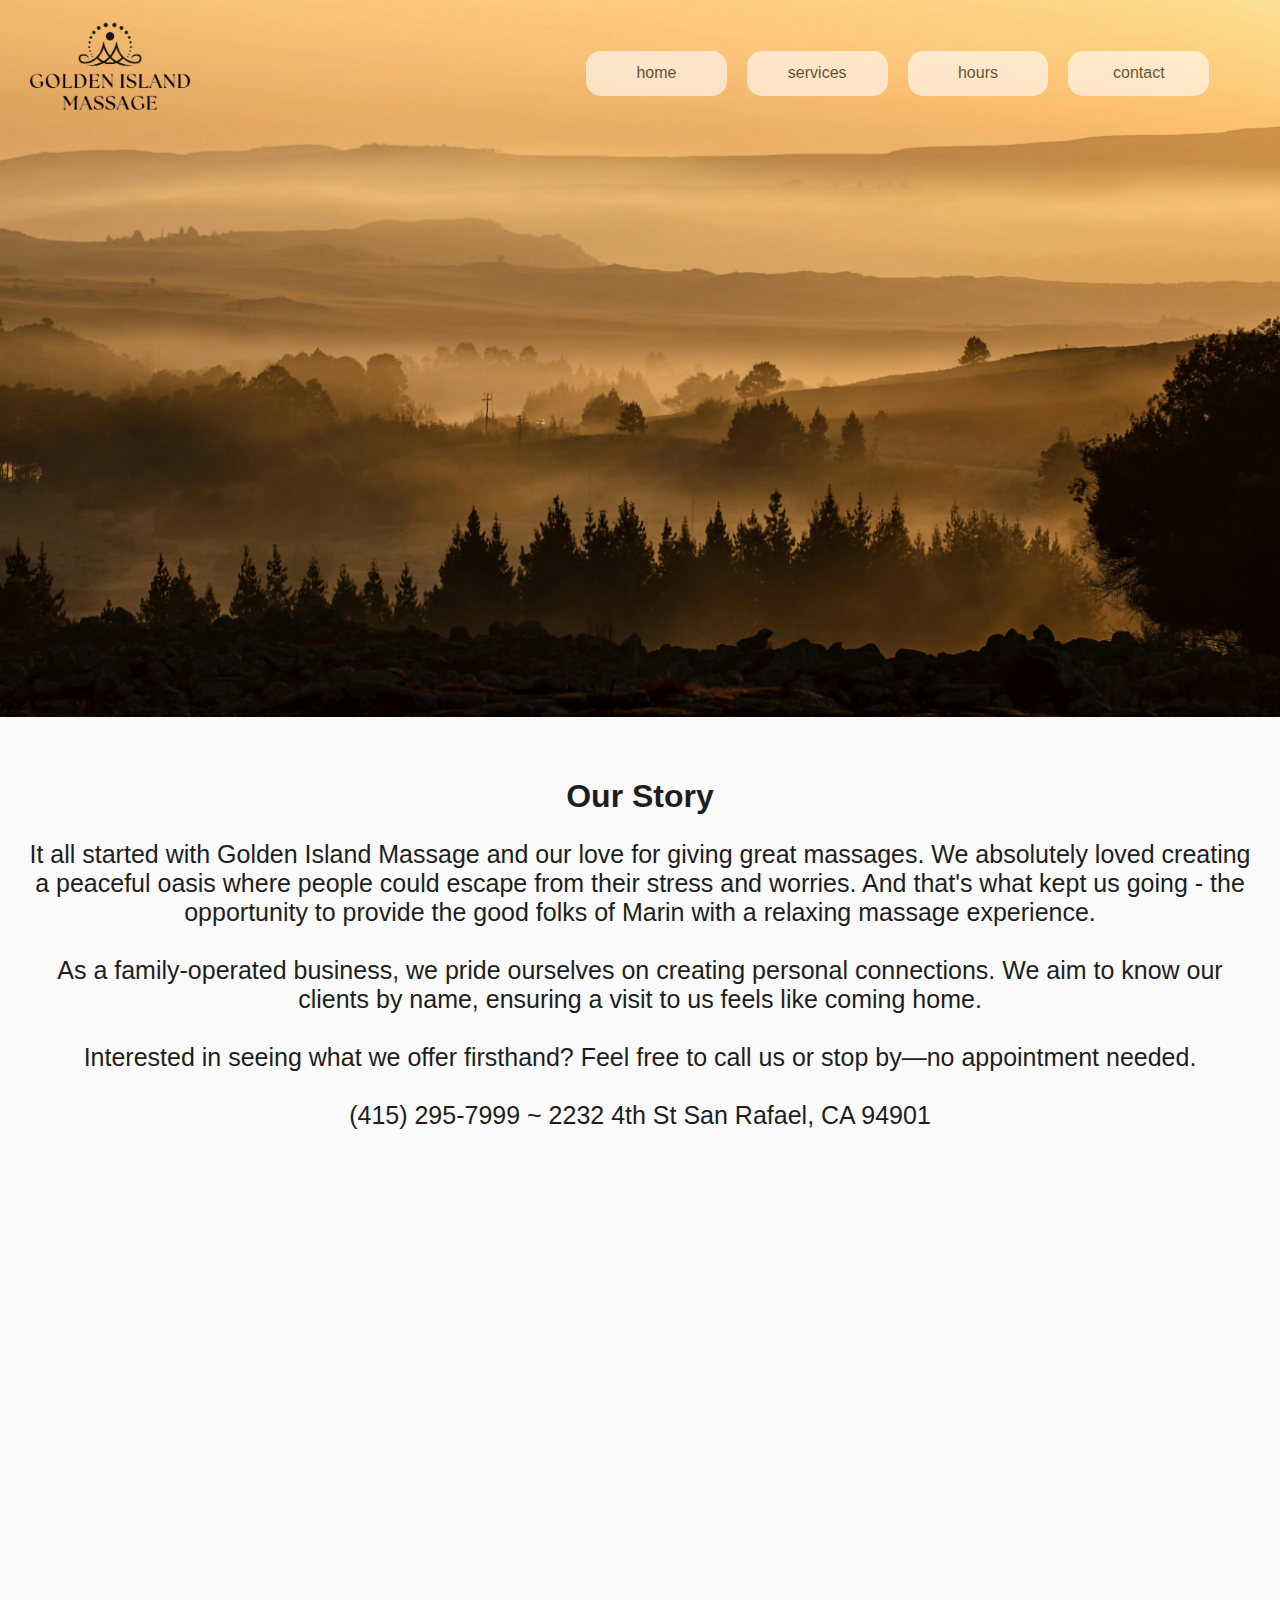
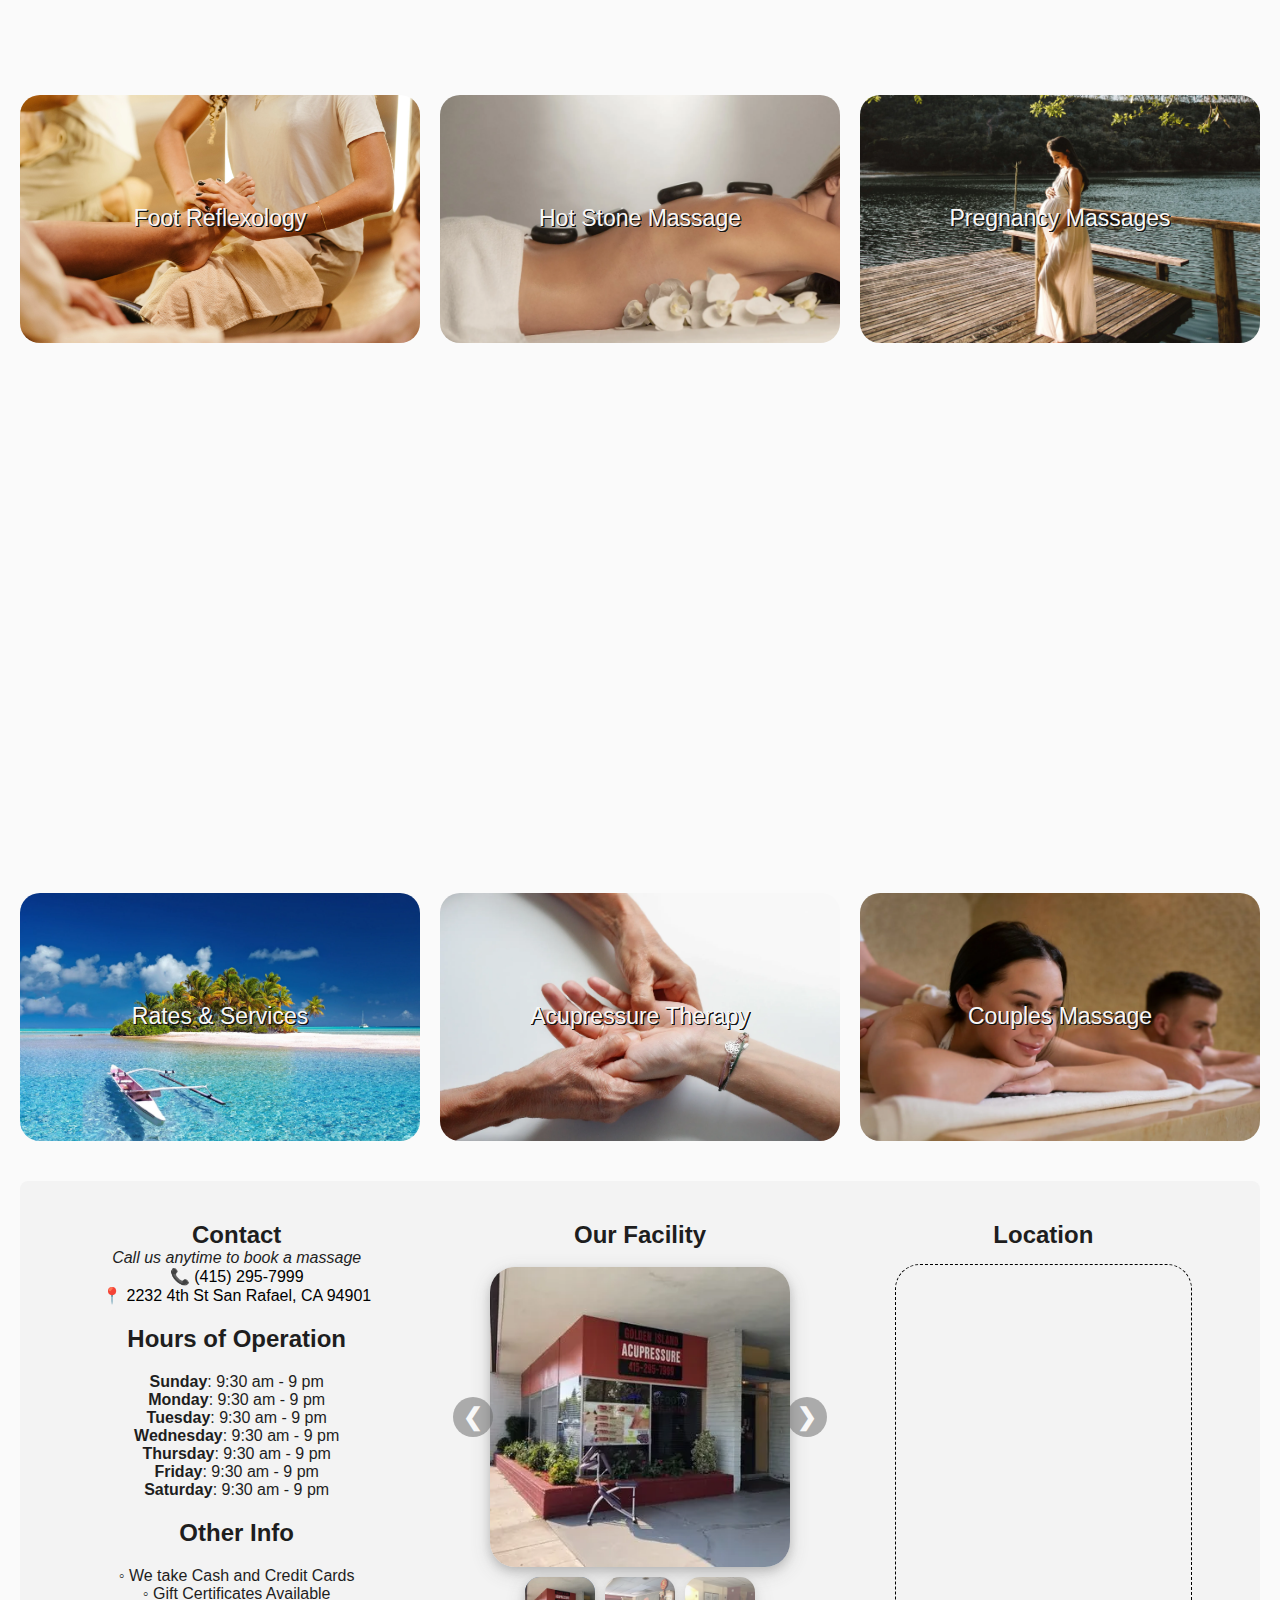
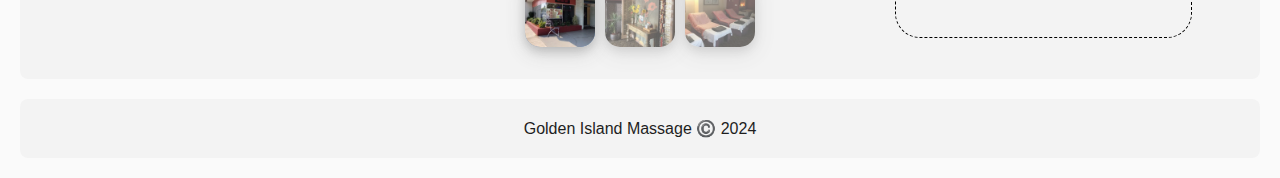
==== commit b2d0489b: "minor update" ====
--- a/index.html
+++ b/index.html
@@ -197,7 +197,7 @@
           <section class="footer-grid-item footer-hours">
             <h2>Other Info</h2>
             <div id="footer-hours">
-              <div>◦ We accept cash</div>
+              <div>◦ We take Cash and Credit Cards</div>
               <div>◦ Gift Certificates Available</div>
             </div>
           </section>
